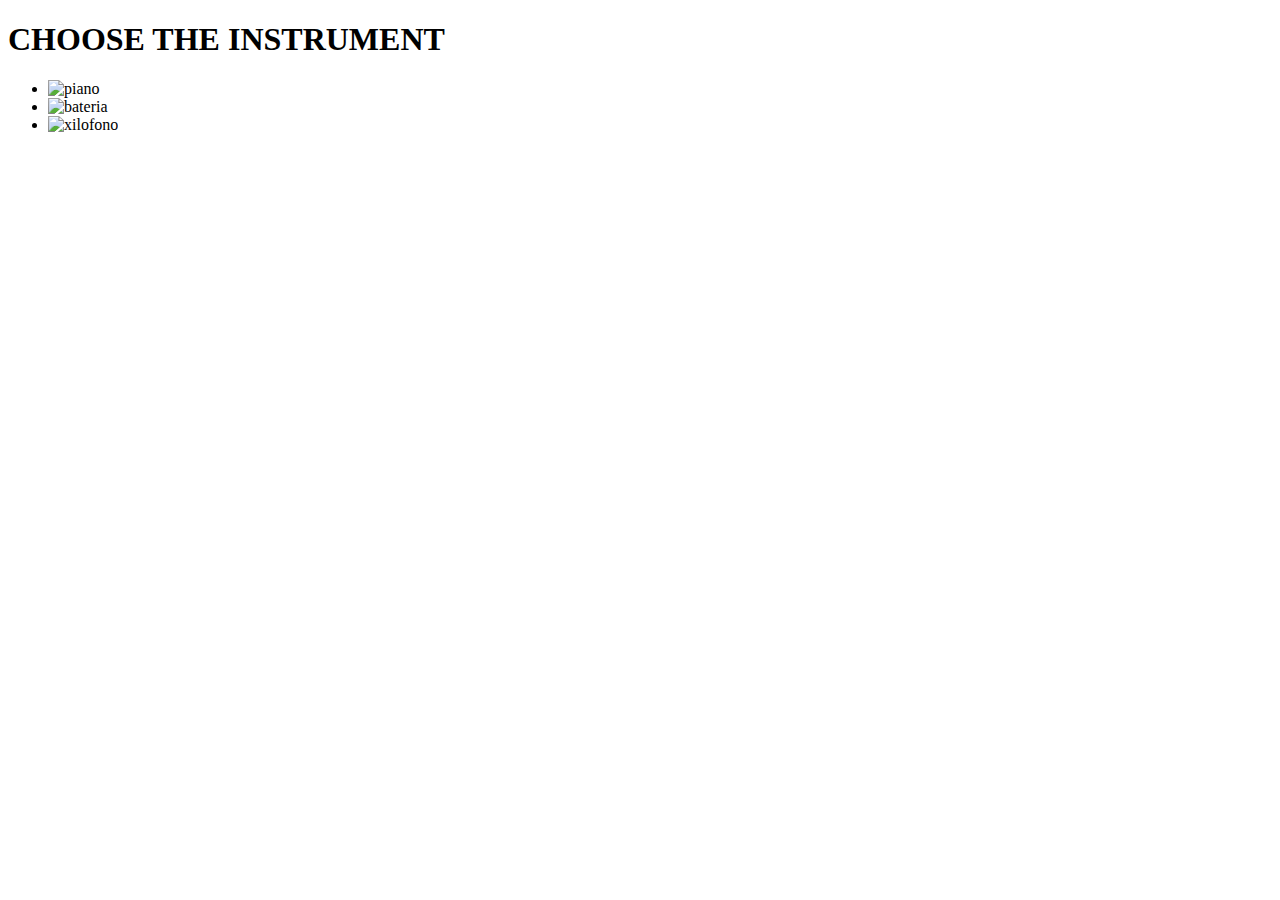
==== paginainicial/index.html @ 0da8c2d5 "actualizar cambios" ====
<!DOCTYPE html>
<html lang="en">

<head>
    <meta charset="UTF-8">
    <meta name="viewport" content="width=device-width, initial-scale=1.0">
    <link rel="stylesheet"
        href="https://fonts.googleapis.com/css2?family=Material+Symbols+Outlined:opsz,wght,FILL,GRAD@20..48,100..700,0..1,-50..200" />
    <link rel="stylesheet" href="./css/styles.css">
    <title>Index Toquen el DOM</title>
</head>

<body>
    <main class="container">
        <h1>CHOOSE THE INSTRUMENT</h1>
        <ul>
            <li class="instrumento">
                <img src="./assets/img/piano.png" alt="piano">
            </li>
            <li class="instrumento">
                <img src="./assets/img/bateria.png" alt="bateria">
            </li>
            <li class="instrumento">
                <img src="./assets/img/xilofono.png" alt="xilofono">
            </li>
        </ul>

    </main>

</body>

</html>
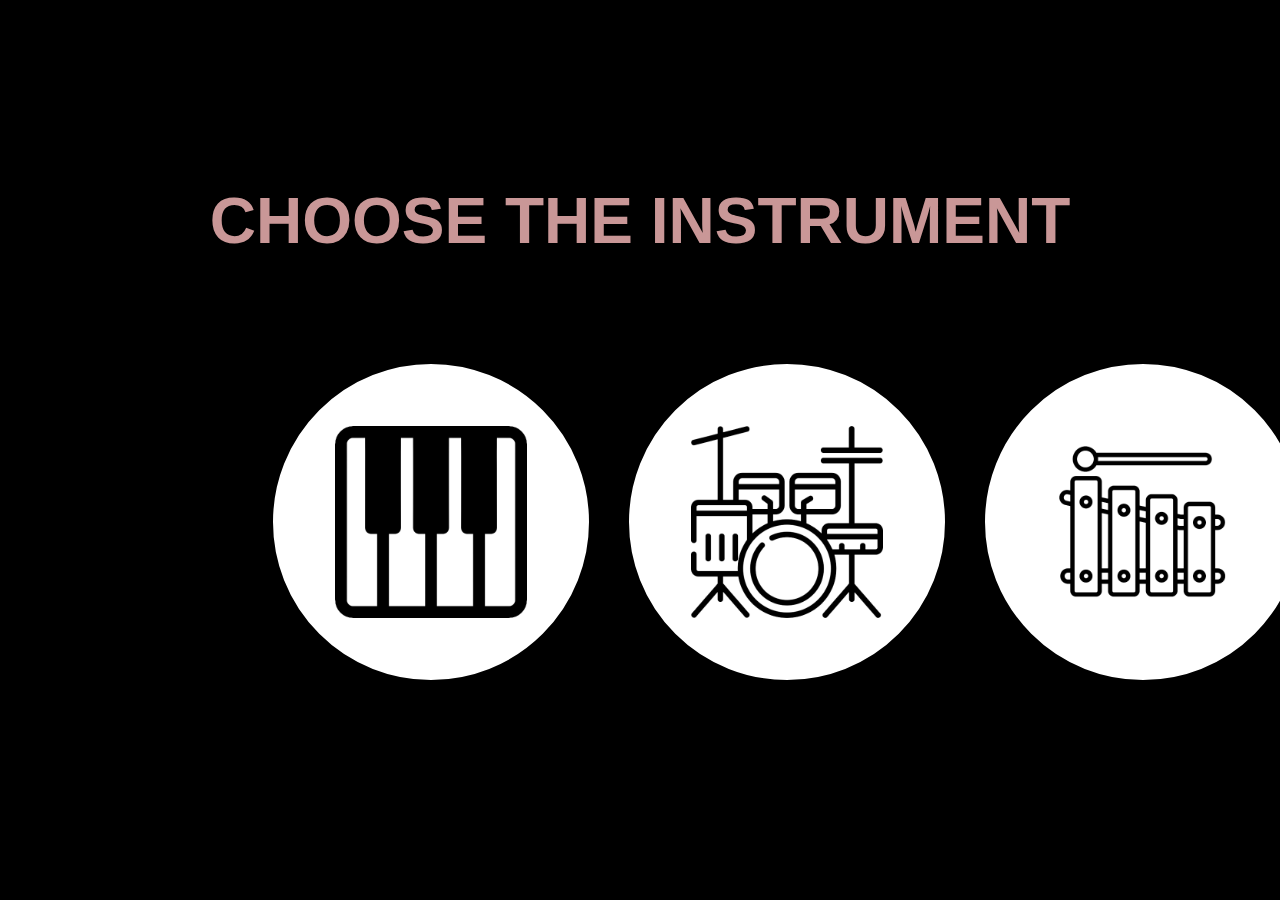
==== commit 52d549ef: "actualizar cambios" ====
--- a/paginainicial/index.html
+++ b/paginainicial/index.html
@@ -6,7 +6,7 @@
     <meta name="viewport" content="width=device-width, initial-scale=1.0">
     <link rel="stylesheet"
         href="https://fonts.googleapis.com/css2?family=Material+Symbols+Outlined:opsz,wght,FILL,GRAD@20..48,100..700,0..1,-50..200" />
-    <link rel="stylesheet" href="./css/styles.css">
+    <link rel="stylesheet" href="styles.css">
     <title>Index Toquen el DOM</title>
 </head>
 
@@ -15,13 +15,13 @@
         <h1>CHOOSE THE INSTRUMENT</h1>
         <ul>
             <li class="instrumento">
-                <img src="./assets/img/piano.png" alt="piano">
+                <img src="../assets/img/piano.png" alt="piano">
             </li>
             <li class="instrumento">
-                <img src="./assets/img/bateria.png" alt="bateria">
+                <img src="../assets/img/bateria.png" alt="bateria">
             </li>
             <li class="instrumento">
-                <img src="./assets/img/xilofono.png" alt="xilofono">
+                <img src="../assets/img/xilofono.png" alt="xilofono">
             </li>
         </ul>
 
--- a/paginainicial/styles.css
+++ b/paginainicial/styles.css
@@ -0,0 +1,54 @@
+/* Estilos para el body y HTML */
+html,
+body {
+    height: 100%;
+    margin: 0;
+    display: flex;
+    justify-content: center;
+    align-items: center;
+    background-color: black;
+}
+
+/* Estilos para el contenedor principal */
+.container {
+    text-align: center;
+}
+
+/* Estilos para el encabezado */
+h1 {
+    color: rgb(201, 151, 151);
+    font-family: Arial, Helvetica, sans-serif;
+    font-weight: 900;
+    font-size: 4rem;
+}
+
+/* Estilos para la lista */
+ul {
+    display: flex;
+    list-style: none;
+    padding: 5%;
+    background-color: black;
+    justify-content: space-around;
+}
+
+/* Estilos para los elementos de la lista */
+li {
+    display: flex;
+    justify-content: space-around;
+    background-color: white;
+    padding: 8%;
+    list-style: none;
+    border: black solid 20px;
+    border-radius: 50%;
+}
+
+/* Estilos para el hover en los elementos de la lista */
+li:hover {
+    border-color: rgb(201, 151, 151);
+}
+
+/* Estilos para las imágenes */
+img {
+    height: 12em;
+}
+
